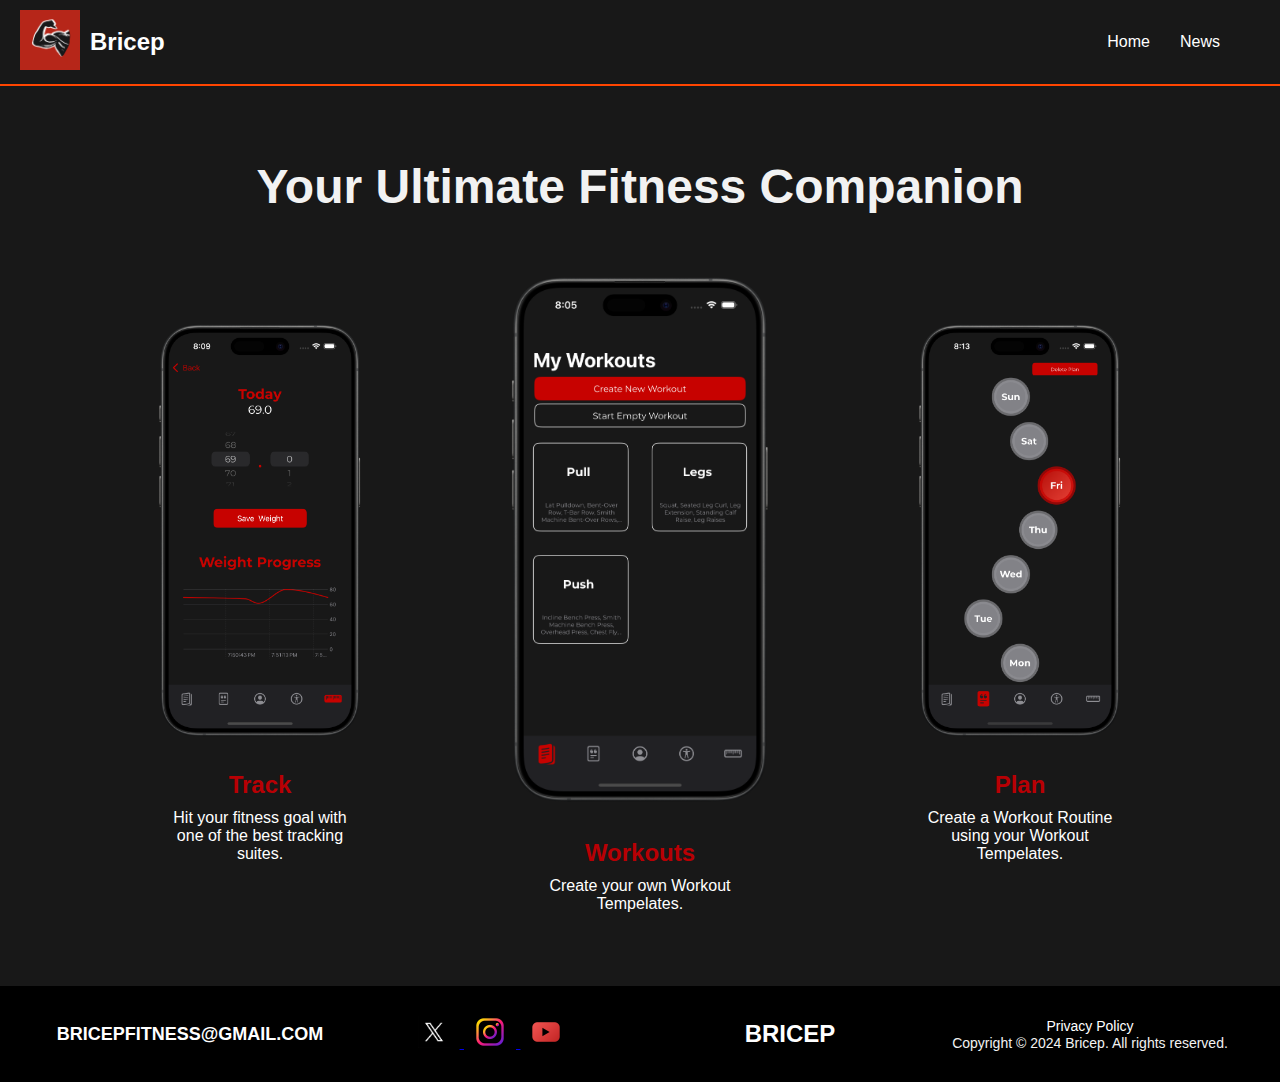
==== index.html @ 66114c31 "First commit" ====
<!DOCTYPE html>
<html lang="en">

<head>
    <meta charset="UTF-8">
    <meta name="viewport" content="width=device-width, initial-scale=1.0">
    <title>Bricep</title>
    <link rel="stylesheet" href="styles.css">
</head>

<body>
    <nav class="navbar">
        <div class="navbar-container">
            <div class="logo-app-name">
                <div class="logo">
                    <a href="index.html"><img src="Logo-2.png" alt="Bricep Logo"></a>
                </div>
    
                <div class="app-name">
                    <a href="index.html">Bricep</a>
                </div>
            </div>

            <!-- Navigation Links -->
            <div class="nav-links">
                <ul>
                    <li><a href="index.html">Home</a></li>
                    <li><a href="news.html">News</a></li>
                </ul>
            </div>
        </div>
    </nav>

    <!-- Page Content -->
    <div class="content">
        <section id="showcase">
            <h1>Your Ultimate Fitness Companion</h1>
            <div class="container">
                <div class="app-section">
                    <img src="iphone_weight.png" alt="Habits App Screenshot">
                    <h2>Track</h2>
                    <p>Hit your fitness goal with one of the best tracking suites.</p>
                </div>
                <div class="app-section">
                    <img src="iphone_workouts.png" alt="Workouts App Screenshot">
                    <h2>Workouts</h2>
                    <p>Create your own Workout Tempelates.</p>
                </div>
                <div class="app-section">
                    <img src="iphone_planner.png" alt="Nutrition App Screenshot">
                    <h2>Plan</h2>
                    <p>Create a Workout Routine using your Workout Tempelates.</p>
                </div>
            </div>
        </section>

        <footer>
            <div class="footer-container">
                <div class="footer-contact">
                    <a href="mailto:bricepfitness@gmail.com">BRICEPFITNESS@GMAIL.COM</a>
                </div>
                <div class="footer-social">
                    <a href="https://x.com/bricep_fitness" target="_blank">
                        <img src="x_icon.avif" alt="X">
                    </a>
                    <a href="https://www.instagram.com/bricep_fitness/" target="_blank">
                        <img src="instagram_icon.png" alt="Instagram">
                    </a>
                    <a href="https://www.youtube.com/@Bricep-p9x" target="_blank">
                        <img src="youtube_icon.png" alt="YouTube">
                    </a>
                </div>
                <div class="footer-challenge">
                    <h3>BRICEP</h3>
                </div>
                <div class="footer-legal">
                    <a href="https://www.privacypolicies.com/live/724962c1-6fd9-4aad-9490-e2d5f2d3b46f">Privacy
                        Policy</a>
                    <p>Copyright © 2024 Bricep. All rights reserved.</p>
                </div>
            </div>
        </footer>
    </div>

</body>

</html>
---- styles.css ----
* {
	margin: 0;
	padding: 0;
	box-sizing: border-box;
	font-family: 'Montserrat', sans-serif;
}

body {
	font-family: 'Montserrat', sans-serif;
	background-color: #181818;
}

h1,
h2 {
	font-family: 'Montserrat', sans-serif;
	font-weight: 700; /* Bold weight */
	color: #f2f2f2;
}

#showcase {
	display: flex;
	flex-direction: column;
	justify-content: center;
	align-items: evenly;
	text-align: center;
	padding: 50px 20px;
	background-color: #181818;
	min-height: 100vh; /* Ensures it covers the full height */
}

#showcase h1 {
	font-size: 48px;
	margin-bottom: 50px;
	font-weight: bold;
	color: #f2f2f2;
}

p {
	font-family: 'Montserrat', sans-serif;
	font-weight: 400; /* Regular weight */
	color: #f2f2f2;
}

.container {
	display: flex;
	justify-content: space-evenly;
	align-items: center;
	flex-wrap: wrap;
}

.app-section {
	text-align: center;
}

.app-section img {
	width: 250px;
	height: auto;
	margin-bottom: 20px;
}

.app-section h2 {
	font-size: 24px;
	margin-bottom: 10px;
	color: #b80004;
}

.app-section p {
	font-size: 16px;
	color: #ffffff;
	width: 200px;
	margin: 0 auto;
}

.app-section img {
	height: auto;
	margin-bottom: 20px;
	transition: transform 0.3s ease-in-out;
}

/* Center image larger for 3D effect */
.app-section:nth-child(2) img {
	width: 280px; /* Larger size for center image */
}

/* Smaller size for side images */
.app-section:nth-child(1) img,
.app-section:nth-child(3) img {
	width: 220px; /* Smaller size for left and right images */
}

/* Optional: Adding a hover effect to enhance the 3D feel */
.app-section img:hover {
	transform: scale(1.05); /* Slight zoom on hover */
}

/* Mobile responsive adjustments */
@media (max-width: 768px) {
	.container {
		flex-direction: column;
		gap: 30px;
	}

	.app-section img {
		width: 200px;
	}

	#showcase h1 {
		font-size: 36px;
	}
}

/* Download Section Styling */
.download-section {
	text-align: center;
	padding: 20px;
	background-color: #181818; /* Dark background to match your theme */
	border-radius: 10px;
	margin-top: 20px;
}

/* App Store and Google Play button styling */
.store-link {
	display: inline-block;
	text-align: center;
	margin: 0 20px; /* Space between the buttons */
	text-decoration: none;
	color: white; /* Text color */
}

.store-link img {
	width: 150px; /* Adjust size of the store logos */
	height: auto;
	transition: transform 0.3s ease-in-out; /* Smooth transition effect */
}

/* Hover effect for images */
.store-link img:hover {
	transform: scale(1.1); /* Slight zoom-in effect on hover */
}

/* Rating styling */
.store-link p {
	margin-top: 10px;
	font-size: 18px;
	color: #f2f2f2; /* Light text color for ratings */
	font-weight: bold;
}

/* Total downloads text styling */
.download-stats {
	margin-top: 20px;
	font-size: 20px;
	color: #f2f2f2;
	font-weight: bold;
}

/* Responsive for smaller screens */
@media (max-width: 768px) {
	.store-link img {
		width: 120px; /* Make store logos smaller on mobile */
	}
	.download-section {
		padding: 15px;
	}
	.download-stats {
		font-size: 18px;
	}
}

footer {
	background-color: #000;
	padding: 20px 0;
	color: #fff;
	text-align: center;
}

.footer-container {
	display: flex;
	justify-content: space-between;
	align-items: center;
	max-width: 1200px;
	margin: 0 auto;
	flex-wrap: wrap;
	margin-top: auto;
}

.footer-contact,
.footer-social,
.footer-challenge,
.footer-legal {
	flex: 1;
	margin: 10px 0;
}

.footer-contact a,
.footer-legal a {
	color: #fff;
	text-decoration: none;
	font-size: 18px;
	font-weight: bold;
}

.footer-social a img {
	width: 32px;
	margin: 0 10px;
}

.footer-challenge h3 {
	font-family: 'Montserrat', sans-serif;
	font-size: 24px;
	font-weight: bold;
}

.footer-legal p {
	font-size: 14px;
}

.footer-legal a {
	font-size: 14px;
	font-weight: normal;
}

@media (max-width: 768px) {
	.footer-container {
		flex-direction: column;
		text-align: center;
	}
}

/* Navbar Styles */
.navbar {
	background-color: #181818; /* Dark background */
	padding: 10px 20px;
	top: 0;
	width: 100%;
	z-index: 100;
	display: flex;
	border-bottom: 2px solid #ff4500;
	align-items: center;
	justify-content: space-between;
}

.navbar-container {
	display: flex;
	align-items: center;
	justify-content: flex-start;
	width: 100%;
	max-width: 1200px; /* Width limit for large screens */
}

/* Logo and App Name Container */
.logo-app-name {
	display: flex;
	align-items: center;
	justify-content: flex-start; /* Aligns logo and app name to the left */
	flex: 1; /* Takes up space to push nav links to center */
}

/* Logo Styles */
.logo img {
	width: 60px; /* Adjust logo size */
	height: auto;
}

.app-name a {
	color: #ffffff;
	font-size: 24px;
	font-weight: bold;
	text-decoration: none;
	margin-left: 10px;
}

/* Navigation Links */
.nav-links {
	flex: 0; /* Set flex to 0 to avoid extra space */
	display: flex;
	justify-content: flex-start; /* Align the navigation links to the left */
	margin-left: 40px; /* Add margin-left to create space between logo and links */
}

.nav-links ul {
	list-style: none;
	display: flex;
	align-items: center;
	justify-content: center;
}

.nav-links li {
	margin-left: 30px; /* Adjust this value for spacing between the links */
}

.nav-links a {
	color: #ffffff;
	text-decoration: none;
	font-size: 16px;
	font-weight: 500;
	position: relative;
	padding: 5px 0;
}

/* Hover effect for navigation links */
.nav-links a:hover::after {
	content: '';
	position: absolute;
	left: 0;
	bottom: -5px;
	width: 100%;
	height: 2px;
	background-color: #ff4500; /* Accent color for hover underline */
}

/* Sticky Nav */
.navbar.sticky {
	position: fixed;
	top: 0;
	width: 100%;
}

/* Responsive for smaller screens */
@media (max-width: 768px) {
	.nav-links ul {
		flex-direction: row;
		margin-top: 10px;
	}

	.nav-links li {
		margin-left: 0;
		margin-bottom: 15px;
		margin-right: 15px;
	}

	.app-name a {
		font-size: 20px;
	}
}

/* News Section */
.news-section {
	text-align: center; /* Center align section title */
	min-height: 100vh;
	padding: 20px 0;
}

.news-grid {
	display: grid;
	grid-template-columns: repeat(2, 1fr); /* Two columns */
	gap: 20px; /* Space between articles */
	justify-items: center; /* Center items in grid */
}

.news-article {
	position: relative;
	overflow: hidden;
	border-radius: 8px;
	transition: transform 0.3s;
	width: 80%; /* Reduced width for articles */
	max-width: 400px; /* Maximum width for larger screens */
	height: 250px; /* Increased height for articles */
}

.article-image {
	width: 100%;
	height: 100%; /* Use full height of the article */
	object-fit: cover;
	border-radius: 8px;
}

.article-overlay {
	position: absolute;
	bottom: 0;
	left: 0;
	right: 0;
	color: white;
	display: flex;
	justify-content: center;
	padding: 15px;
	text-align: center;
}

.article-overlay h2 {
	font-size: 1.25em;
	margin: 0;
}

.news-article:hover {
	transform: scale(1.05);
}

/* Different widths for articles */
.news-article:nth-child(odd) {
	grid-column: span 1; /* First article takes 1 column */
}

.news-article:nth-child(even) {
	grid-column: span 2; /* Second article takes 2 columns */
}
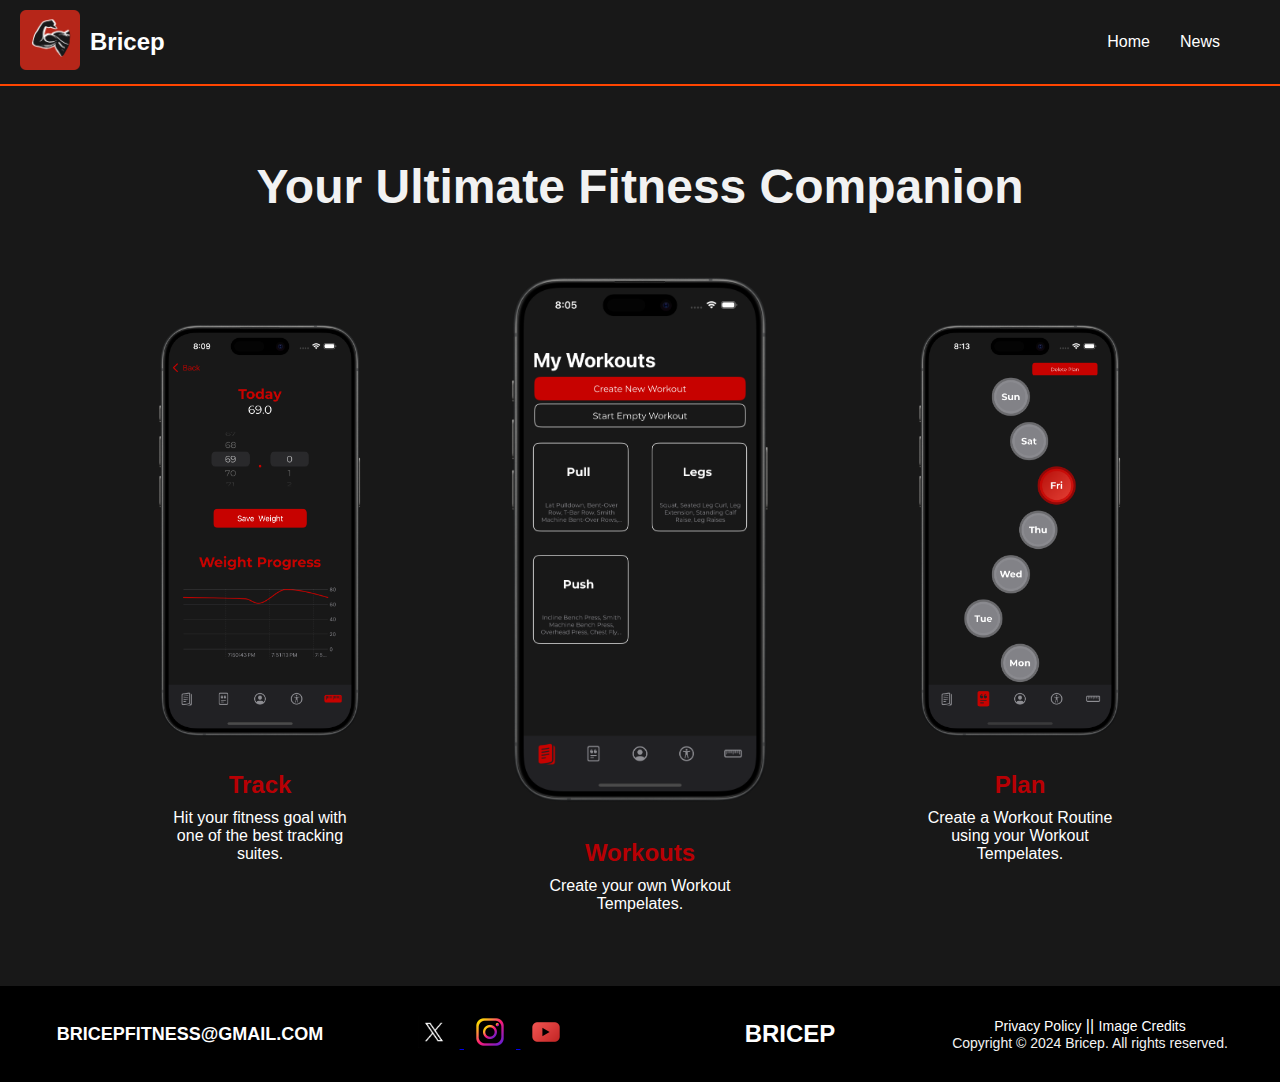
==== commit 1f416858: "Image credits" ====
--- a/index.html
+++ b/index.html
@@ -75,7 +75,8 @@
                 </div>
                 <div class="footer-legal">
                     <a href="https://www.privacypolicies.com/live/724962c1-6fd9-4aad-9490-e2d5f2d3b46f">Privacy
-                        Policy</a>
+                        Policy</a> ||
+                        <a href="image_credits.html">Image Credits</a>
                     <p>Copyright © 2024 Bricep. All rights reserved.</p>
                 </div>
             </div>
